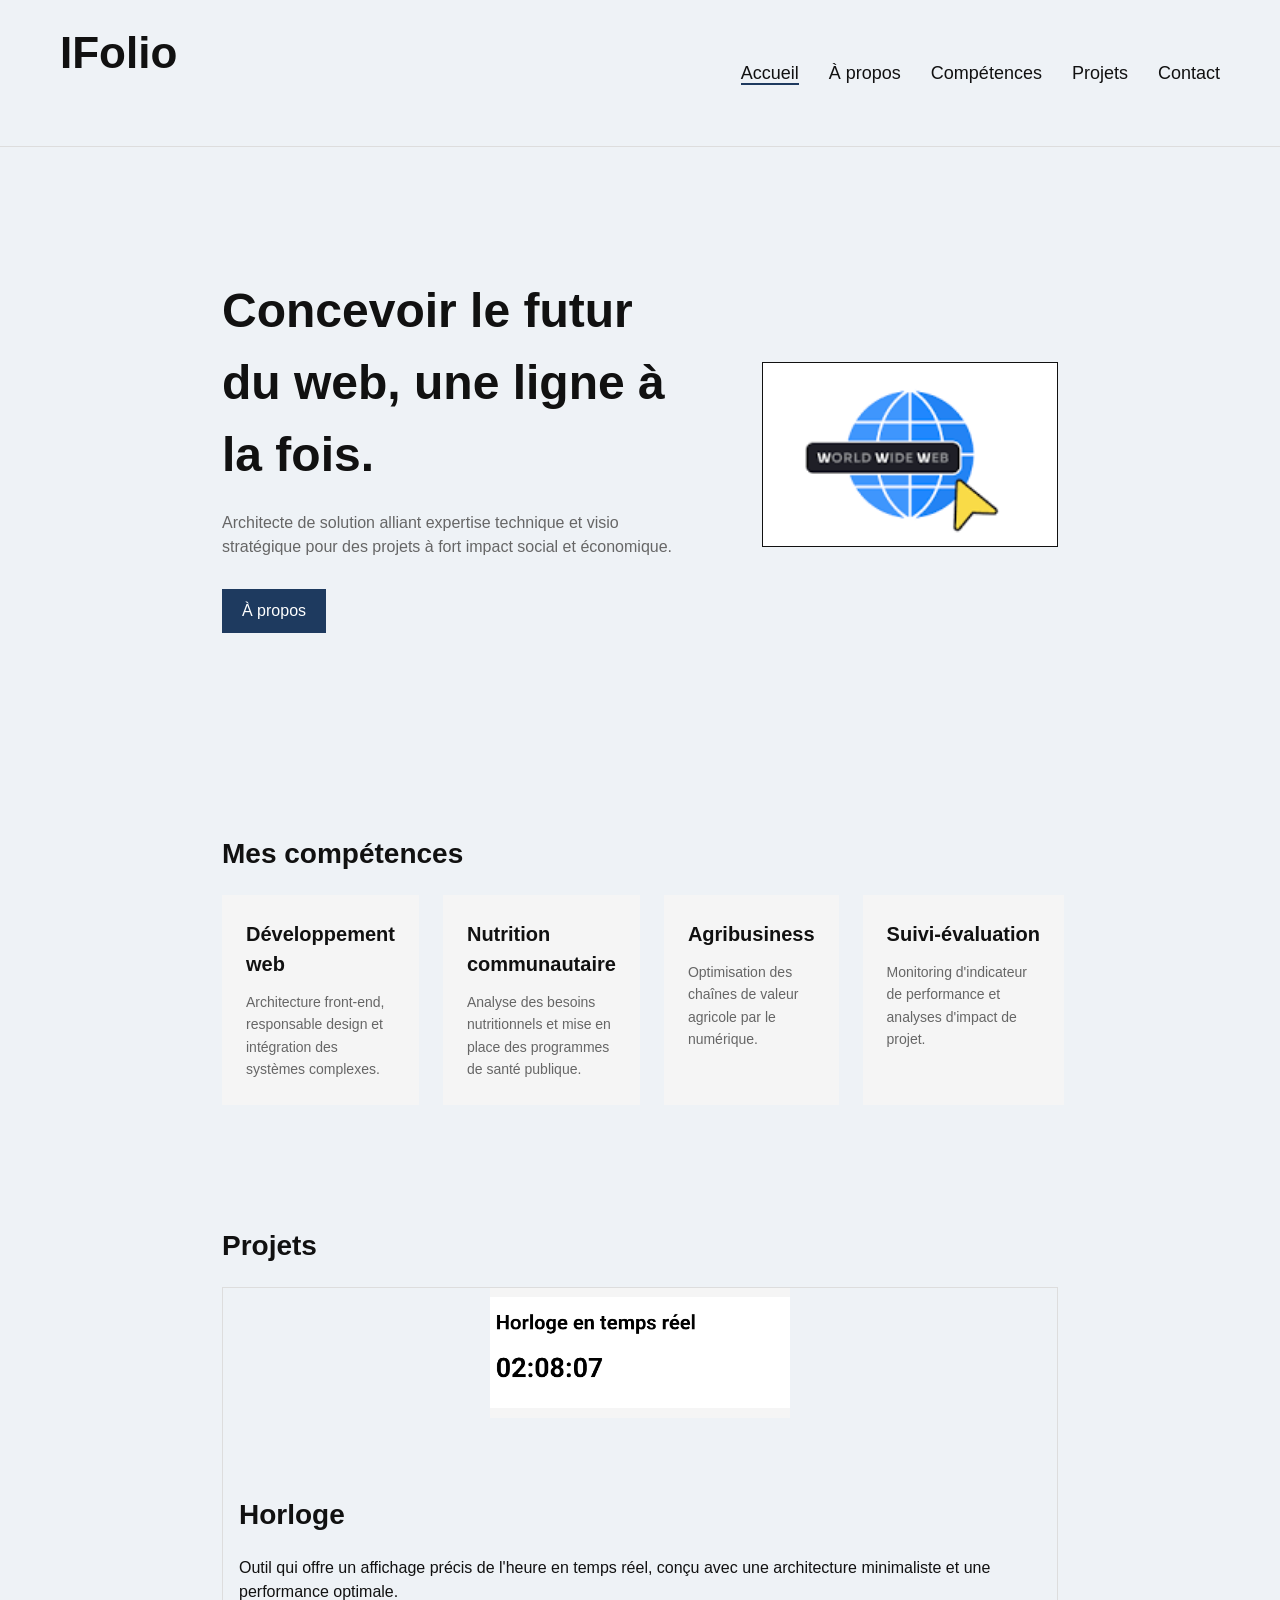
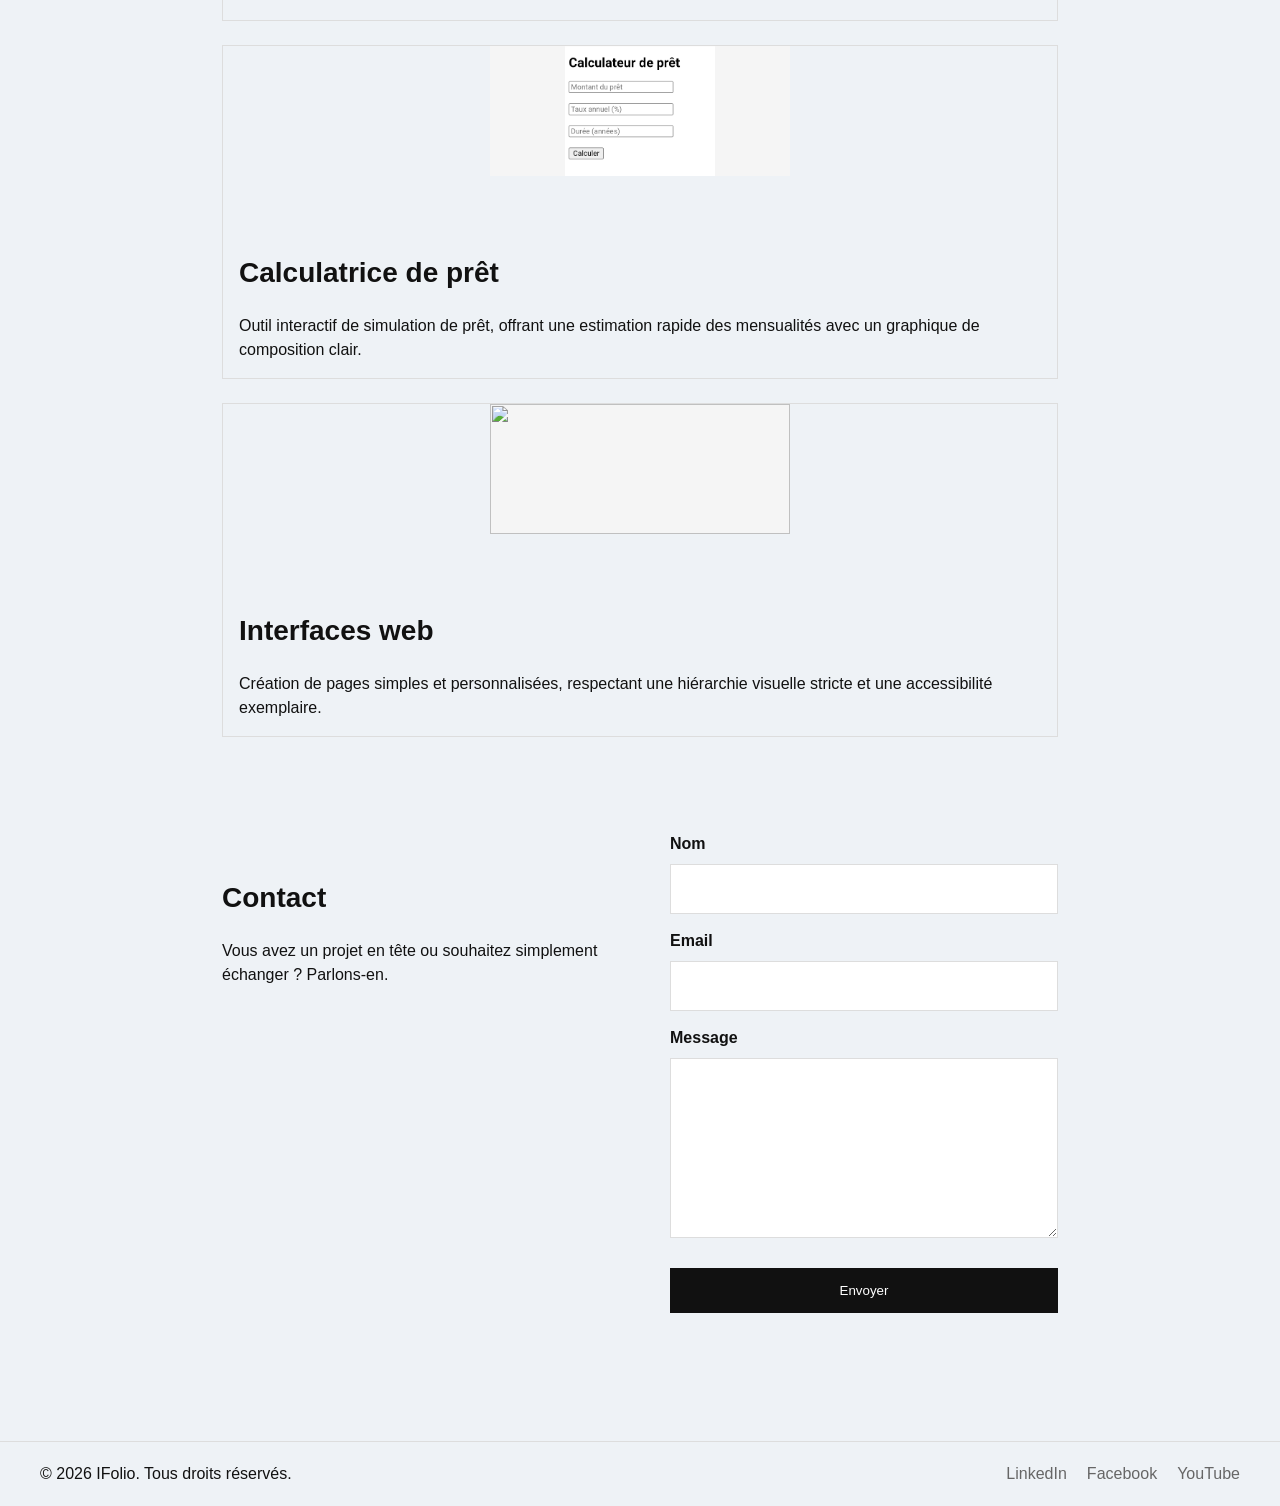
==== index.html @ f7172460 "Add files via upload" ====
<!DOCTYPE html>
<html lang="en">
<head>
    <meta charset="UTF-8">
    <meta name="viewport" content="width=device-width, initial-scale=1.0">
<title> Accueil IFolio </title>
    <link rel="stylesheet" href="style.css">
</head>
<body>
    <header>
         <h1>IFolio</h1>
        <nav>
       <ul>
    <li> <a href="index.html" class="active"> Accueil </a></li>
    <li> <a href="about.html"> À propos </a></li>
    <li> <a href="skills.html"> Compétences </a></li>
    <li> <a href="projects.html"> Projets </a></li>
    <li> <a href="contact.html"> Contact </a></li>
        </ul>
    </header>
</nav> 
<main>
    <section class="hero">
        <div class="hero-texte">
            <h1>Concevoir le futur du web, une ligne à la fois.</h1>
            <p>Architecte de solution alliant expertise technique et visio stratégique pour des projets à fort impact social et économique.</p>
        <a href="about.html" class="btn">À propos</a>
        </div>
        <div class="hero-photo">
            <img src="download.png" alt="">
        </div>
    </section>

    <section class="competences">
        <h2>Mes compétences</h2>
        <div class="grille-competences">
            <div class="comp-carte">
                <h3>Développement web</h3>
                <p>Architecture front-end, responsable design et intégration des systèmes complexes.</p>
      </div>
      <div class="comp-carte">
        <h3>Nutrition communautaire</h3>
        <p>Analyse des besoins nutritionnels et mise en place des programmes de santé publique.</p>
      </div>
      <div class="comp-carte">
        <h3>Agribusiness</h3>
        <p>Optimisation des chaînes de valeur agricole par le numérique.</p>
      </div>
      <div class="comp-carte">
        <h3>Suivi-évaluation</h3>
        <p>Monitoring d'indicateur de performance et analyses d'impact de projet.</p>
      </div>
    </div>
  </section>

  <section>
    <h2>Projets</h2>
    <div class="grille1">
      <div class="carte1">
        <div class="photo"><img src="Horloge.png" alt=""></div>
        <div class="contenu">
          <h2>Horloge</h2>
          <p>Outil qui offre un affichage précis de l'heure en temps réel, conçu avec une architecture minimaliste et une performance optimale.</p>
        </div>
      </div>
      <div class="carte1">
        <div class="photo"><img src="Calculateur.jpg" alt=""></div>
        <div class="contenu">
          <h2>Calculatrice de prêt</h2>
          <p>Outil interactif de simulation de prêt, offrant une estimation rapide des mensualités avec un graphique de composition clair.</p>
        </div>
      </div>
      <div class="carte1">
        <div class="photo"><img src="Page simple.jpg" alt=""></div>
        <div class="contenu">
          <h2>Interfaces web</h2>
          <p>Création de pages simples et personnalisées, respectant une hiérarchie visuelle stricte et une accessibilité exemplaire.</p>
        </div>
      </div>
    </div>
  </section>

  <section class="contact-accueil">
    <div class="contact-texte">
      <h2>Contact</h2>
      <p>Vous avez un projet en tête ou souhaitez simplement échanger ? Parlons-en.</p>
    </div>
    <form id="form-contact">
      <label for="nom">Nom</label>
      <input type="text" id="nom" name="nom" required>
      <label for="email">Email</label>
      <input type="email" id="email" name="email" required
      oninvalid="this.setCustomValidity('Merci d\'entrer une adresse email valide')"
          oninput="this.setCustomValidity('')"
      >
      <label for="message">Message</label>
      <textarea id="message" name="message" required></textarea>
        <button type="submit" class="btn-envoyer">Envoyer</button>
    </form>
  </section>
</main>
<script src="app.js"></script>
</body>
 <footer>
    <p>© 2026 IFolio. Tous droits réservés.</p>
    <div class="socials">
      <a href="https://www.linkedin.com/in/nounagnon-léonce-ichola-moudjadidou-hounye-b09318249?utm_source=share_via&utm_content=profile&utm_medium=member_android" target="_blank">LinkedIn</a>
      <a href="https://www.facebook.com/profile.php?id=61566398323591" target="_blank">Facebook</a>
      <a href="https://youtube.com/@leoncehounye?si=nacIitiE8Eba5r5x" target="_blank">YouTube</a>
    </div>
  </footer>
</html>
---- style.css ----
:root{
     --color-principal: #1e3a5f;
     --color-principal-hover: #16304d;
     --color-fond: #eef2f6;
     --color-fond-bloc: #f5f5f5;
     --color-texte: #111111;
     --color-texte-clair: #666666;
     --color-bordure: #dddddd;
}

*{
    margin: 0;
    padding: 0;
    box-sizing: border-box;
}

body {
    font-family: 'Arial';
    background: var(--color-fond) ;
    color: var(--color-texte);
    line-height: 1.5
}

a {
    text-decoration: none;
    color: inherit;
}

header{
    display: flex;
    justify-content: space-between;
    align-items: center;
    padding : 20px 60px;
    border-bottom: 1px solid var(--color-bordure);
    flex-wrap: wrap
}

nav ul{
    display: flex;
    list-style: none;
    gap: 30px;
}

nav a{
    text-decoration: none;
    color: var(--color-texte);
    font-size: 18px;
}

nav a.active{
    border-bottom: 2px solid var(--color-principal);
}

main {
  max-width: 900px;
  margin: 0 auto;
  padding: 40px 20px 80px;
}

.page-title {
  text-align: center;
  font-size: 3rem;
  margin: 40px 0 40px;
}

.contact {
  max-width: 900px;
  margin: 80px auto;
  padding: 0 20px;
}

.contact h1{
  text-align: center;
  margin-bottom: 40px;
  color:var(--color-texte);
}

.contact-box {
  background: var(--color-fond-bloc);
  border: 1px solid var(--color-bordure);
  padding: 40px;
}

form{
    display:flex;
    flex-direction:column;
}

label{
    margin:15px 0 8px;
    font-weight:600;
}

input,
textarea{
    padding:15px;
    border:1px solid var(--color-bordure);
    font-size:16px;
}

input:focus,
textarea:focus{
    border-color:var(--color-principal);
}

textarea{
    height:180px;
}

button{
    width:180px;
    margin-top:30px;
    padding:15px;
    border:none;
    background:var(--color-bordure);
    color:var(--color-fond);
    cursor:pointer;
}

button:hover{
    background:var(--color-principal-hover);
}

.infos{
    display:flex;
    gap:20px;
    margin-top:40px;
}

.map,
.coordonnees{
    flex:1;
    background:var(--color-fond);
    border:1px solid var(--color-bordure);
    padding:20px;
}

.map img{
    width:100%;
    height:250px;
    display:block;
    object-fit:cover;
}

.coordonnees a{
    color:var(--color-texte);
    text-decoration:none;
}

.coordonnees a:hover{
    color:var(--color-principal);
}

.merci{
    min-height:80vh;
    display:flex;
    flex-direction:column;
    justify-content:center;
    align-items:center;
    text-align:center;
}

.btn{
    text-align: center;
    display:inline-block;
    padding:10px 20px;
    background:#1e3a5f;
    color:#fff;
    text-decoration:none;
}

.btn:hover{
    background:#16304d;
}

footer{
    bottom: 0;
    border-top:1px solid var(--color-bordure);
    padding:20px 40px;
    display:flex;
    justify-content:space-between;
    align-items:center;
}




.socials{
    display:flex;
    gap:20px;
}

.socials a{
    color:var(--color-texte-clair);
    text-decoration:none;
}

.socials a:hover{
    color:var(--color-principal);
}

.photo{
    width:100%;
    max-width: 300px;
    aspect-ratio:670/320;
    border:1px solid var(--color-texte);
    display: block;
    margin: 0 auto;
  }
  .bio{
    text-align:center;
    margin-top:30px;
    line-height:1.7;
    color:var(--color-texte);
  }
  h2{
    margin-top:60px;
    margin-bottom:20px;
    font-size:28px;
  }
  .domaine{
    display:block;
    width:100%;
    text-align:left;
    background:none;
    border: 1px solid var(--color-bordure);
    padding:16px 20px;
    margin-bottom:12px;
    font-size:14px;
    font-weight:bold;
    letter-spacing:0.3px;
    color:var(--color-texte);
    cursor:pointer;
  }
  .domaine.active{
    background:var(--color-principal);
    border-color:var(--color-principal);
    color:#fff;
  }
  .domaine:hover{
    background:var(--color-principal-hover);
    border-color:var(--color-principal-hover);
    color:#fff;
  }
  .domaine-bloc{
    margin-bottom: 12px
  }
  .description{
    background:var(--color-fond-bloc);
    border:1px solid var(--color-bordure);
    padding:20px;
    border-top:none;
    font-size:14px;
    line-height:1.7;
    color:var(--color-texte-clair);
    display:none;
  }
  .description.visible{display:block;}

  .grille1{
    display:grid;
    grid-template-columns:repeat(1,1fr);
    gap: 24px;
  }

  .carte1{
    border: 1px solid var(--color-bordure);
    background:var(--color-fond);
    overflow: hidden;
  }

 .carte1 .photo{
    width:100%;
    aspect-ratio: 4/3;
    overflow: hidden;
    border: none;
    background: var(--color-fond-bloc);
  }
  
  .carte1 .photo img{
    width:100%;
    height:100%;
    object-fit:contain;
    display:block;
    cursor:zoom-in;
  }

  .contenu{
    padding: 16px;
  }
 
  main{padding:48px 32px;}

  h1{font-size:44px;margin-bottom:40px;}

  .grille{
    display:grid;
    grid-template-columns:repeat(2,1fr);
    gap:24px;
  }

  .carte{
    background:var(--color-fond);
    border:1px solid var(--color-bordure);
    padding:32px;
  }

  .carte-tete{
    display:flex;
    align-items:center;
    justify-content:space-between;
    margin-bottom:24px;
  }

  .carte-tete h2{font-size:26px;}

  .carte-tete svg{
    width:22px;
    height:22px;
    stroke:var(--color-principal);
  }

  .carte-corps{
    display:flex;
    gap:24px;
  }

  .photo{
    flex-shrink:0;
    width:130px;
    height:130px;
    overflow:hidden;
  }

  .photo img{
    width:100%;
    height:100%;
    object-fit:cover;
    display:block;
    cursor:zoom-in;
  }

  .carte-corps p{
    font-size:15px;
    line-height:1.6;
    color:var(--color-texte-clair);
  }

  .hero{
  display:flex;
  align-items:center;
  justify-content:space-between;
  gap:60px;
  padding:80px 0;
}

.hero-texte{max-width:480px;}
.hero-texte h1{font-size:48px;margin-bottom:20px;}
.hero-texte p{color:var(--color-texte-clair);margin-bottom:30px;}

.hero-photo{flex:1;aspect-ratio:16/10;border:1px solid var(--color-texte);}
.hero-photo img{width:100%;height:100%;object-fit:cover;display:block;}

.competences{padding:60px 0;}

.grille-competences{
  display:grid;
  grid-template-columns:repeat(4,1fr);
  gap:24px;
}

.comp-carte{
  background:var(--color-fond-bloc);
  padding:24px;
}
.comp-carte h3{margin-bottom:12px;font-size:20px;}
.comp-carte p{font-size:14px;line-height:1.6;color:var(--color-texte-clair);}

.contact-accueil{
  display:flex;
  gap:60px;
  padding:80px 0;
}
.contact-accueil .contact-texte{flex:1;}
.contact-accueil form{flex:1;display:flex;flex-direction:column;}

.btn-envoyer{
  width:100%;
  margin-top:30px;
  padding:15px;
  border:none;
  background:#111;
  color:#fff;
  cursor:pointer;
}
.btn-envoyer:hover{background:#333;}
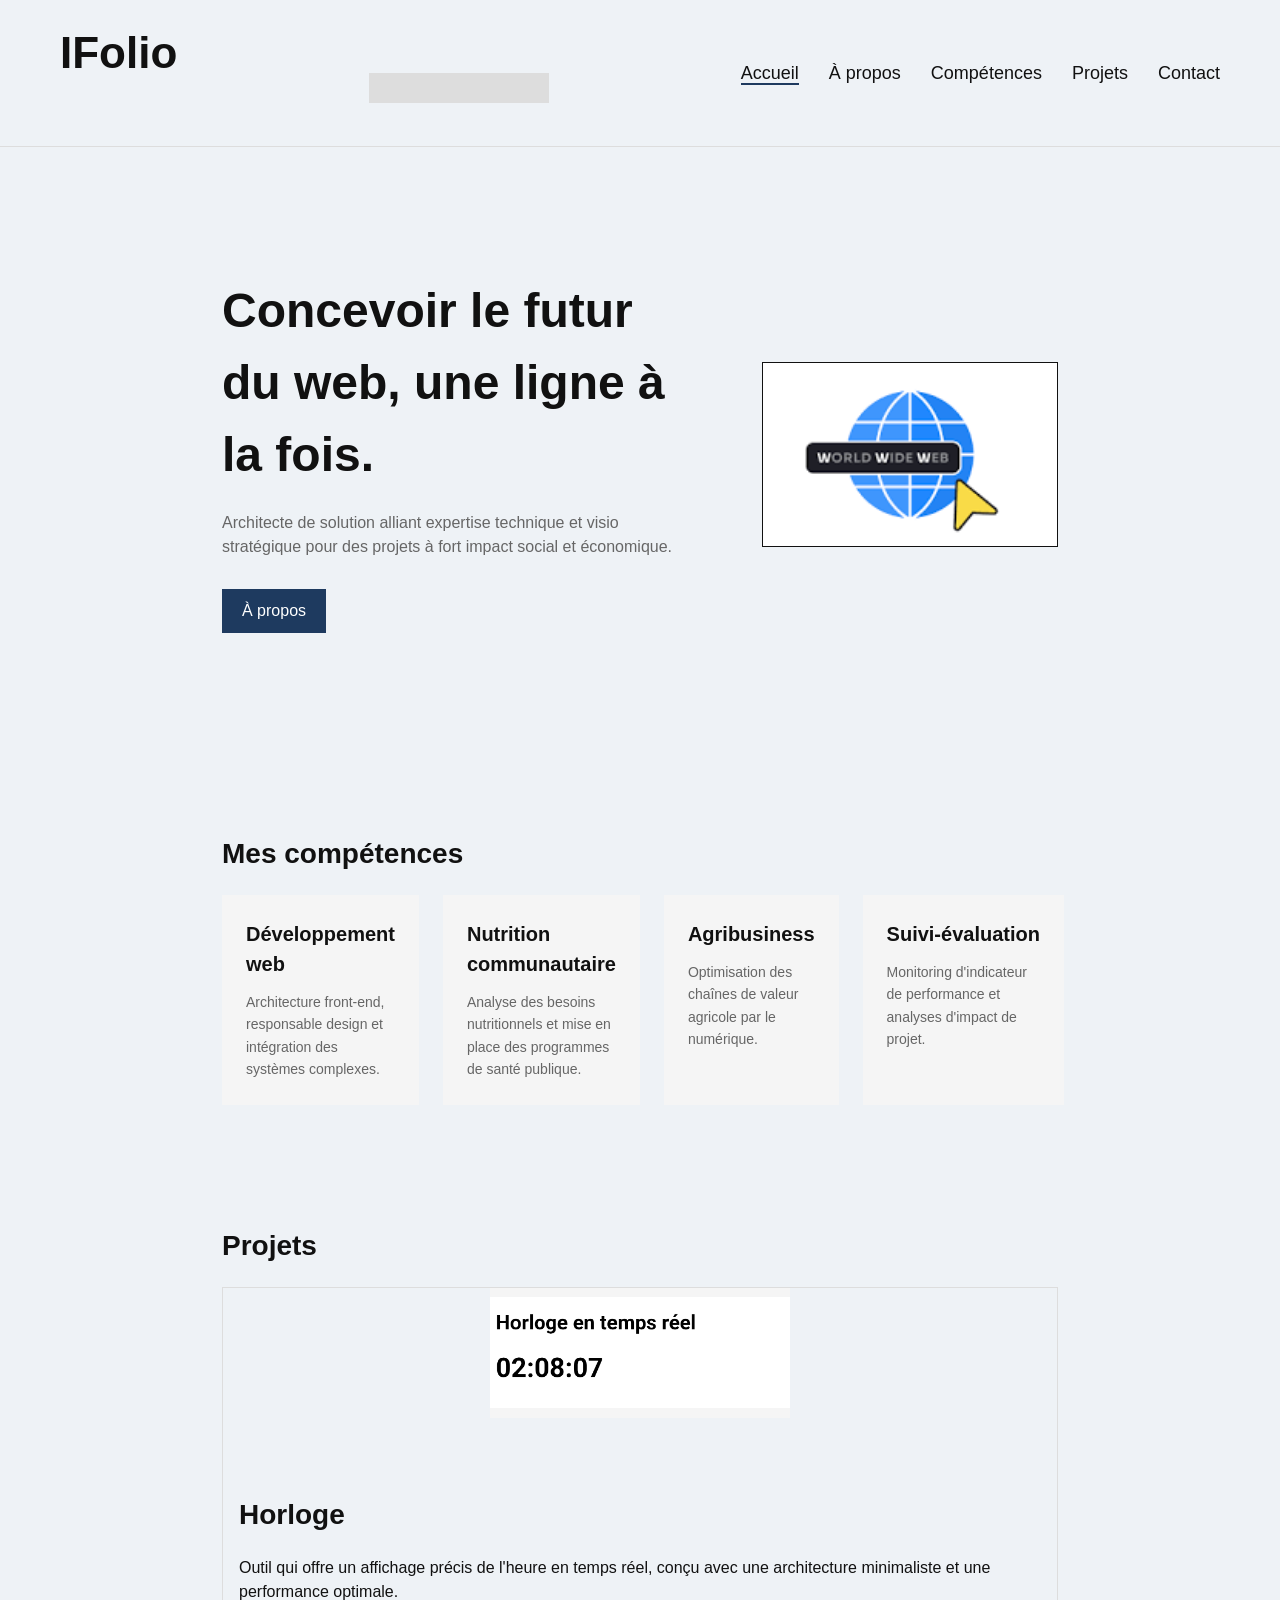
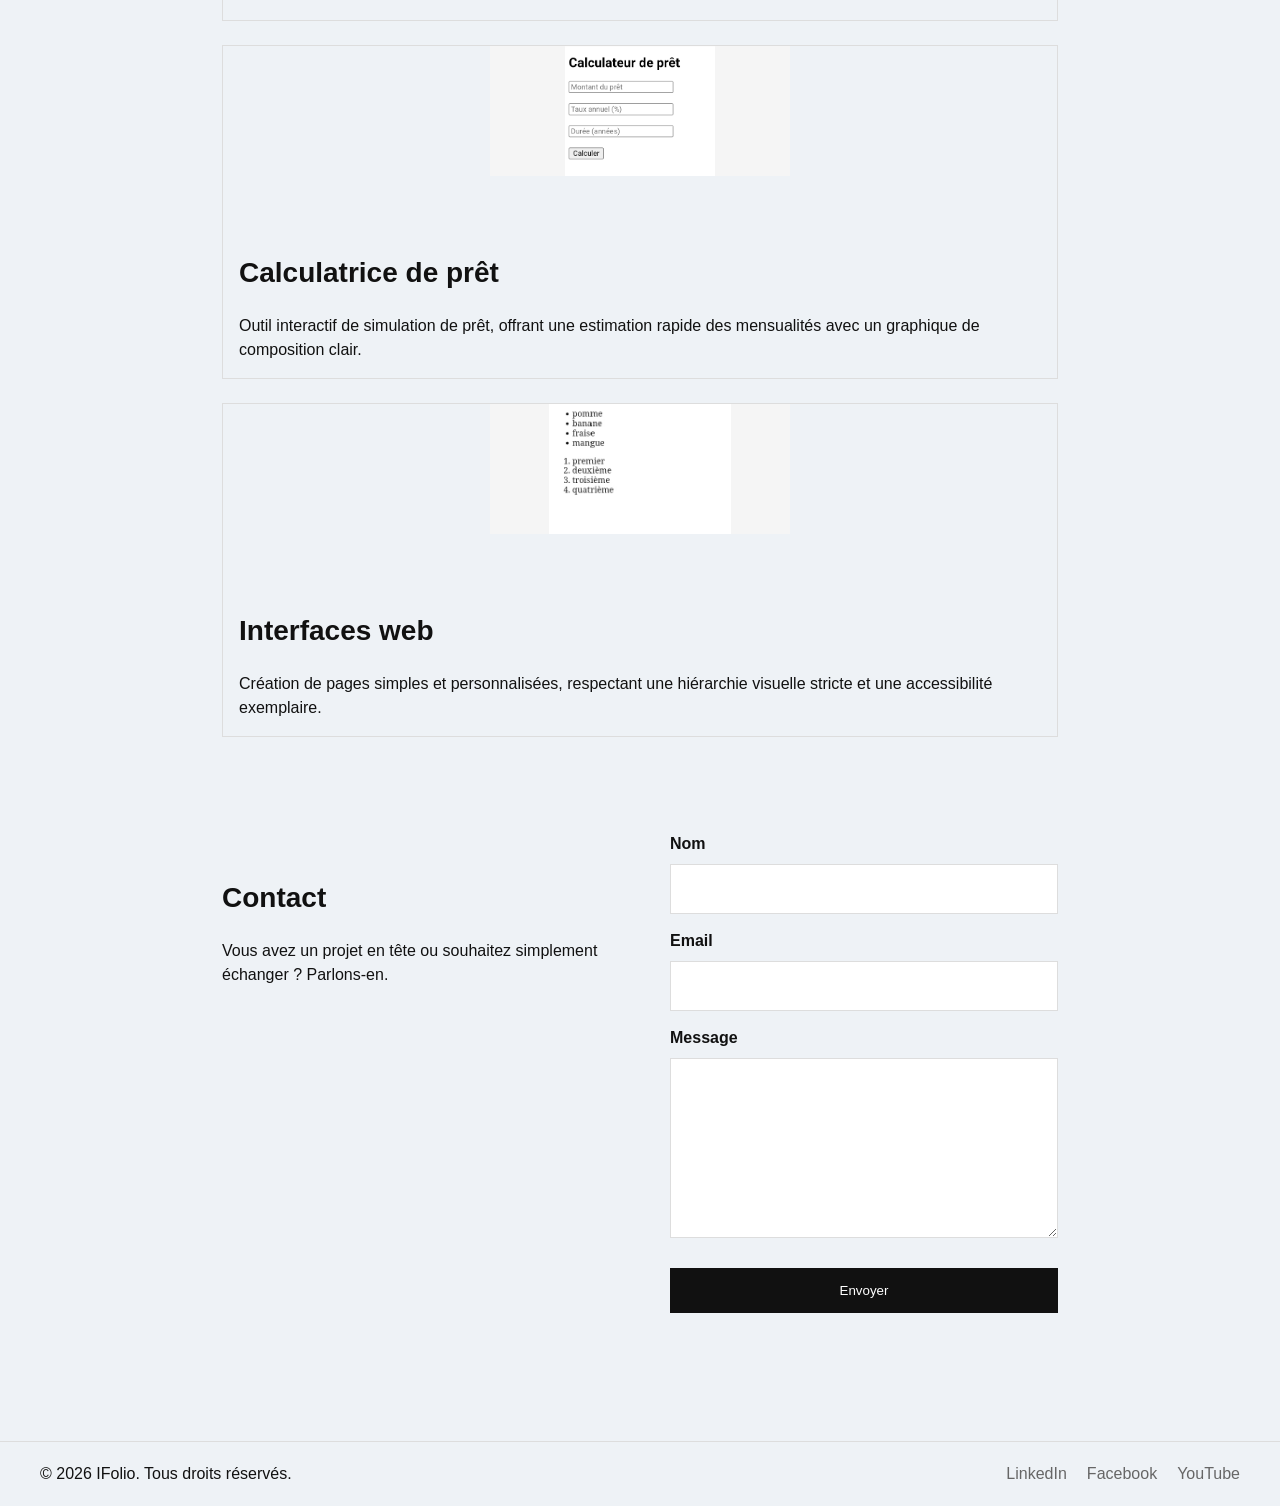
==== commit 1926daad: "Update index.html Added a menu toggle button for mobile navigation and updated the HTML structure fo" ====
--- a/index.html
+++ b/index.html
@@ -8,17 +8,22 @@
 </head>
 <body>
     <header>
-         <h1>IFolio</h1>
+        <h1>IFolio</h1>
+        <button class="menu-toggle" aria-label="Ouvrir le menu" aria-expanded="false">
+            <span></span>
+            <span></span>
+            <span></span>
+        </button>
         <nav>
-       <ul>
-    <li> <a href="index.html" class="active"> Accueil </a></li>
-    <li> <a href="about.html"> À propos </a></li>
-    <li> <a href="skills.html"> Compétences </a></li>
-    <li> <a href="projects.html"> Projets </a></li>
-    <li> <a href="contact.html"> Contact </a></li>
-        </ul>
+            <ul>
+                <li> <a href="index.html" class="active"> Accueil </a></li>
+                <li> <a href="about.html"> À propos </a></li>
+                <li> <a href="skills.html"> Compétences </a></li>
+                <li> <a href="projects.html"> Projets </a></li>
+                <li> <a href="contact.html"> Contact </a></li>
+            </ul>
+        </nav>
     </header>
-</nav> 
 <main>
     <section class="hero">
         <div class="hero-texte">
